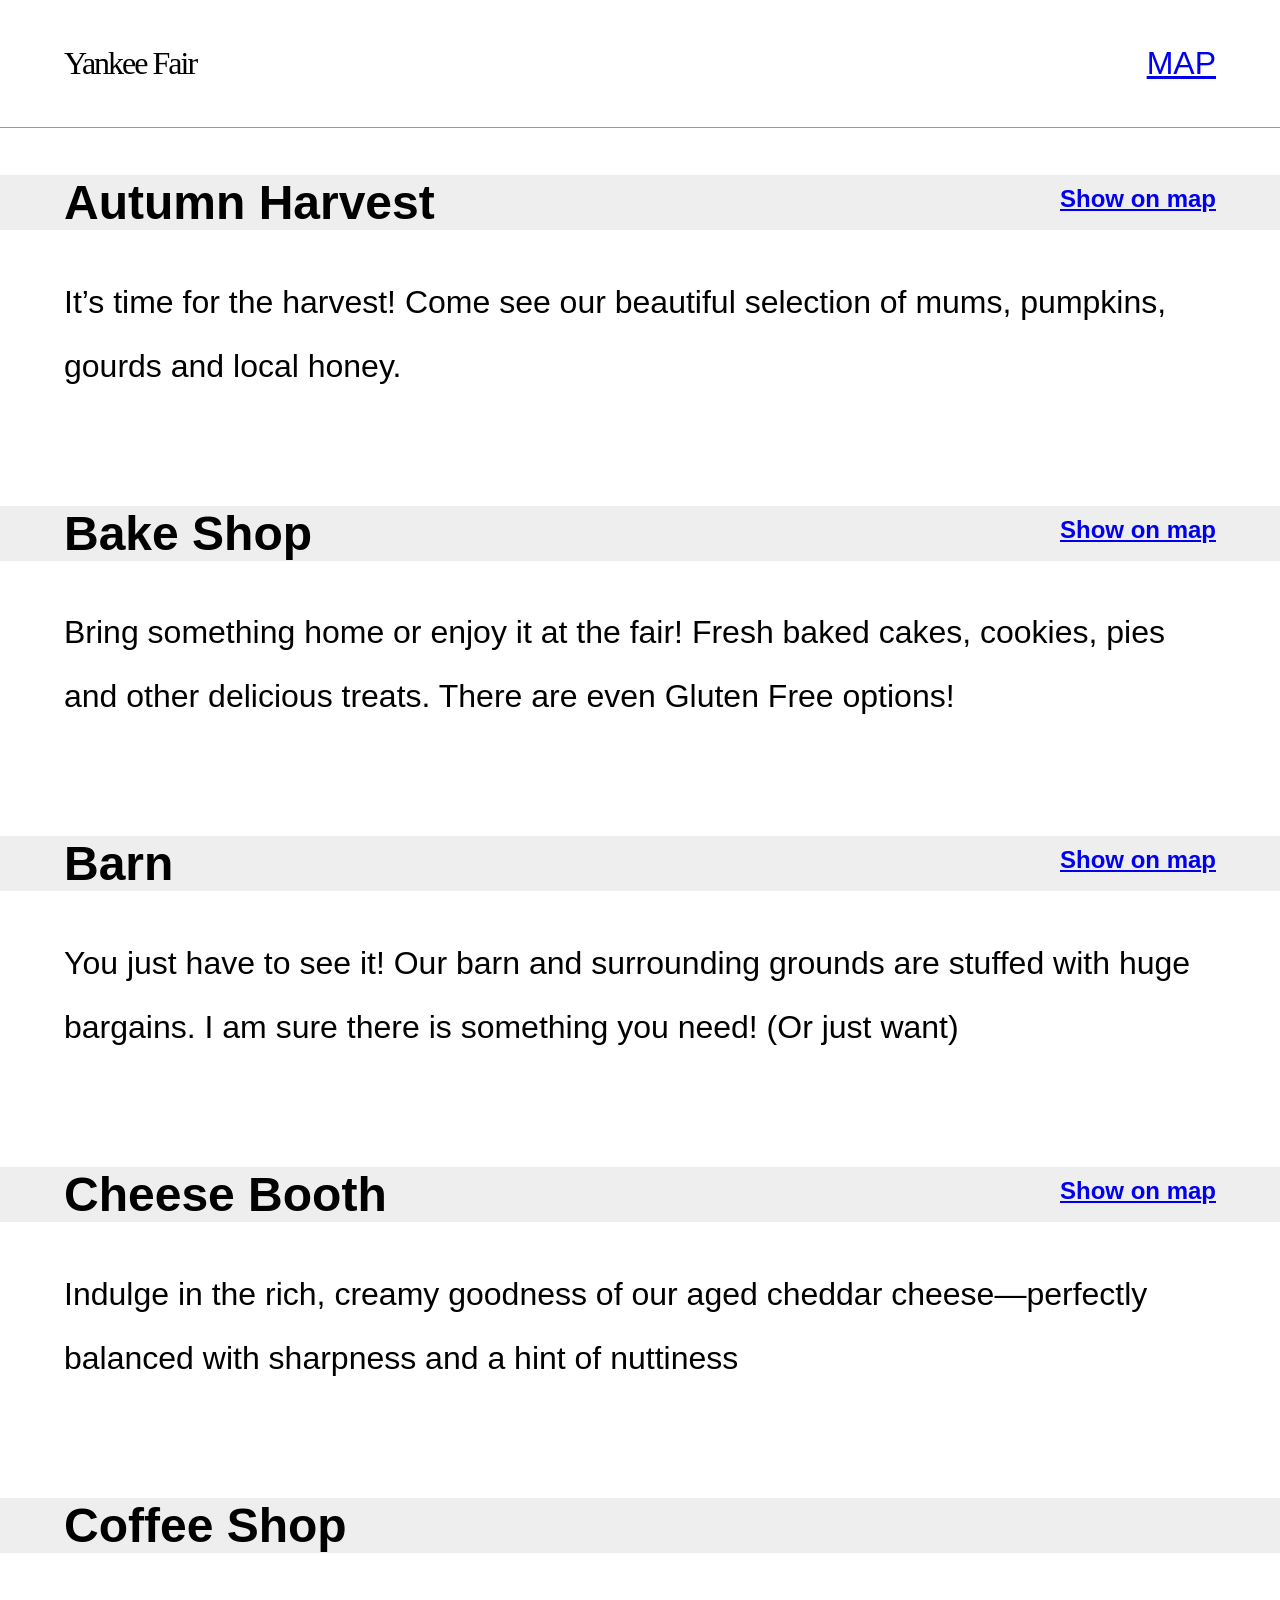
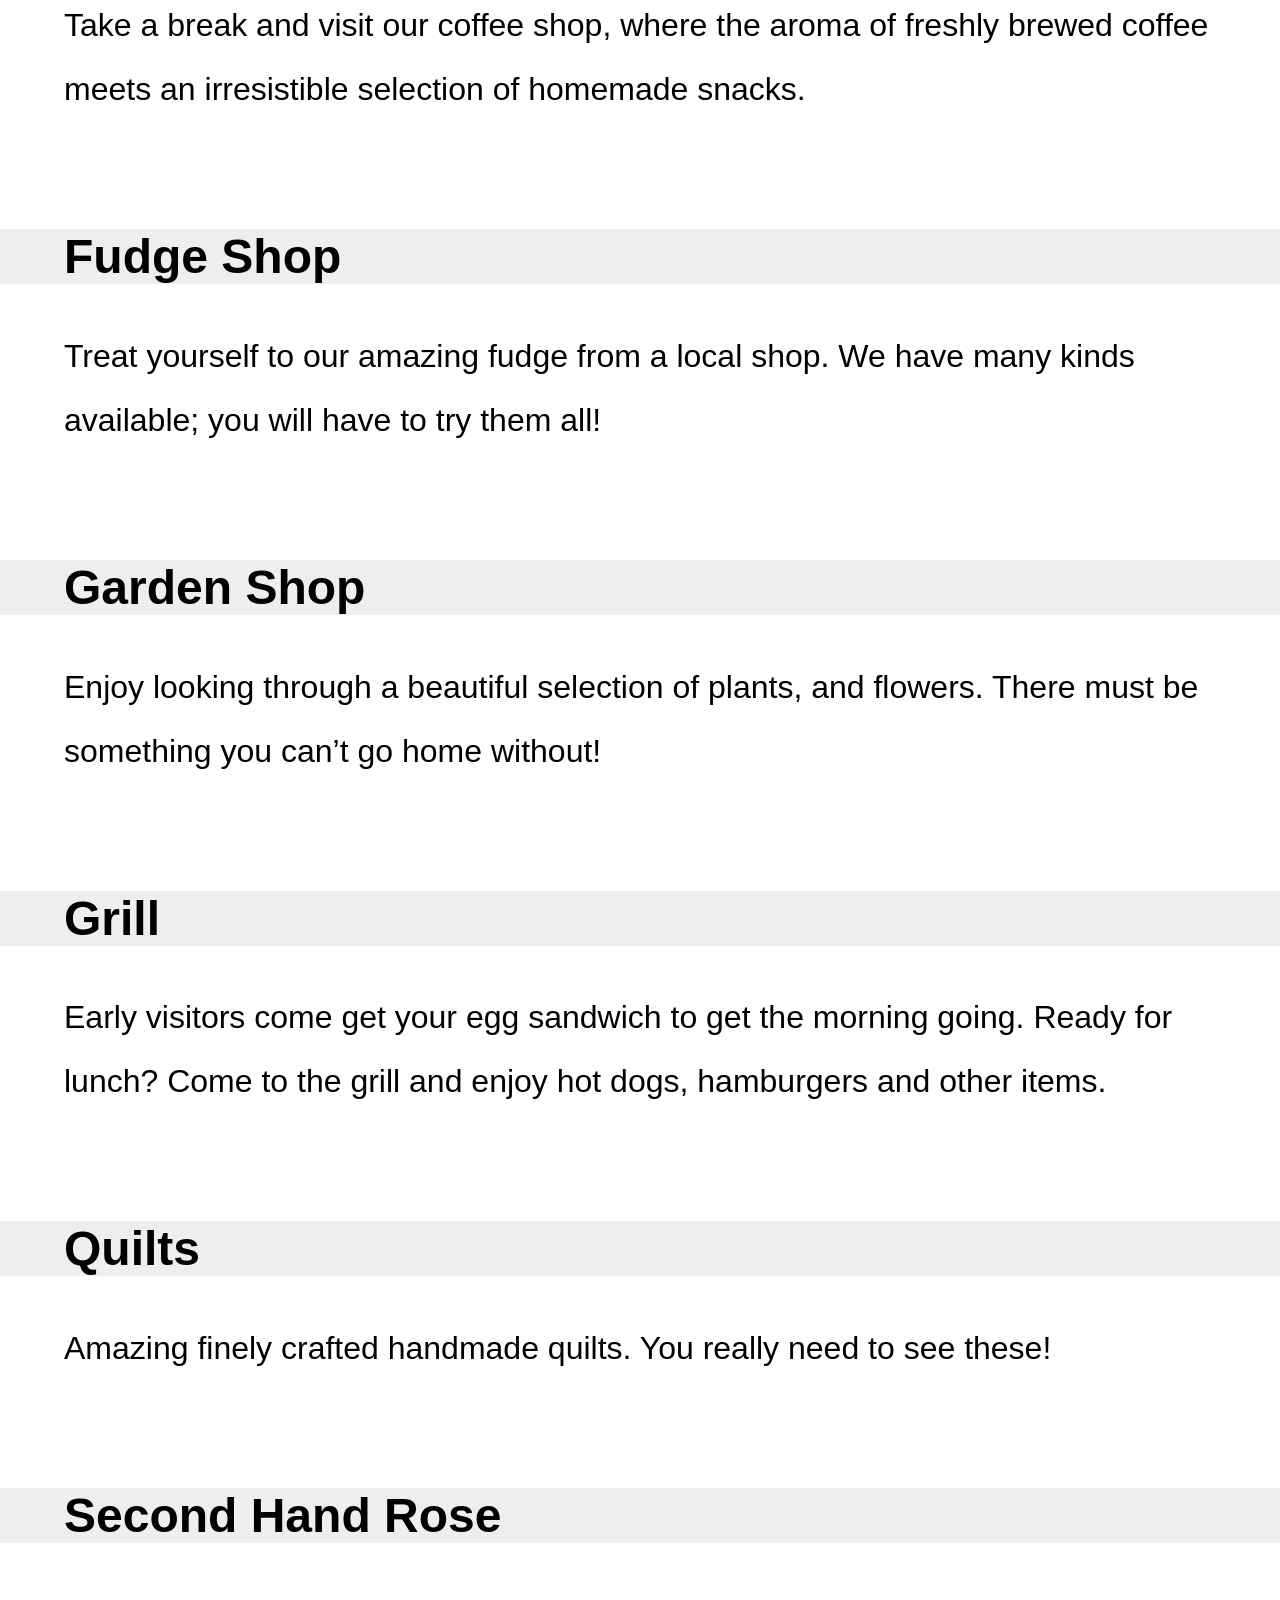
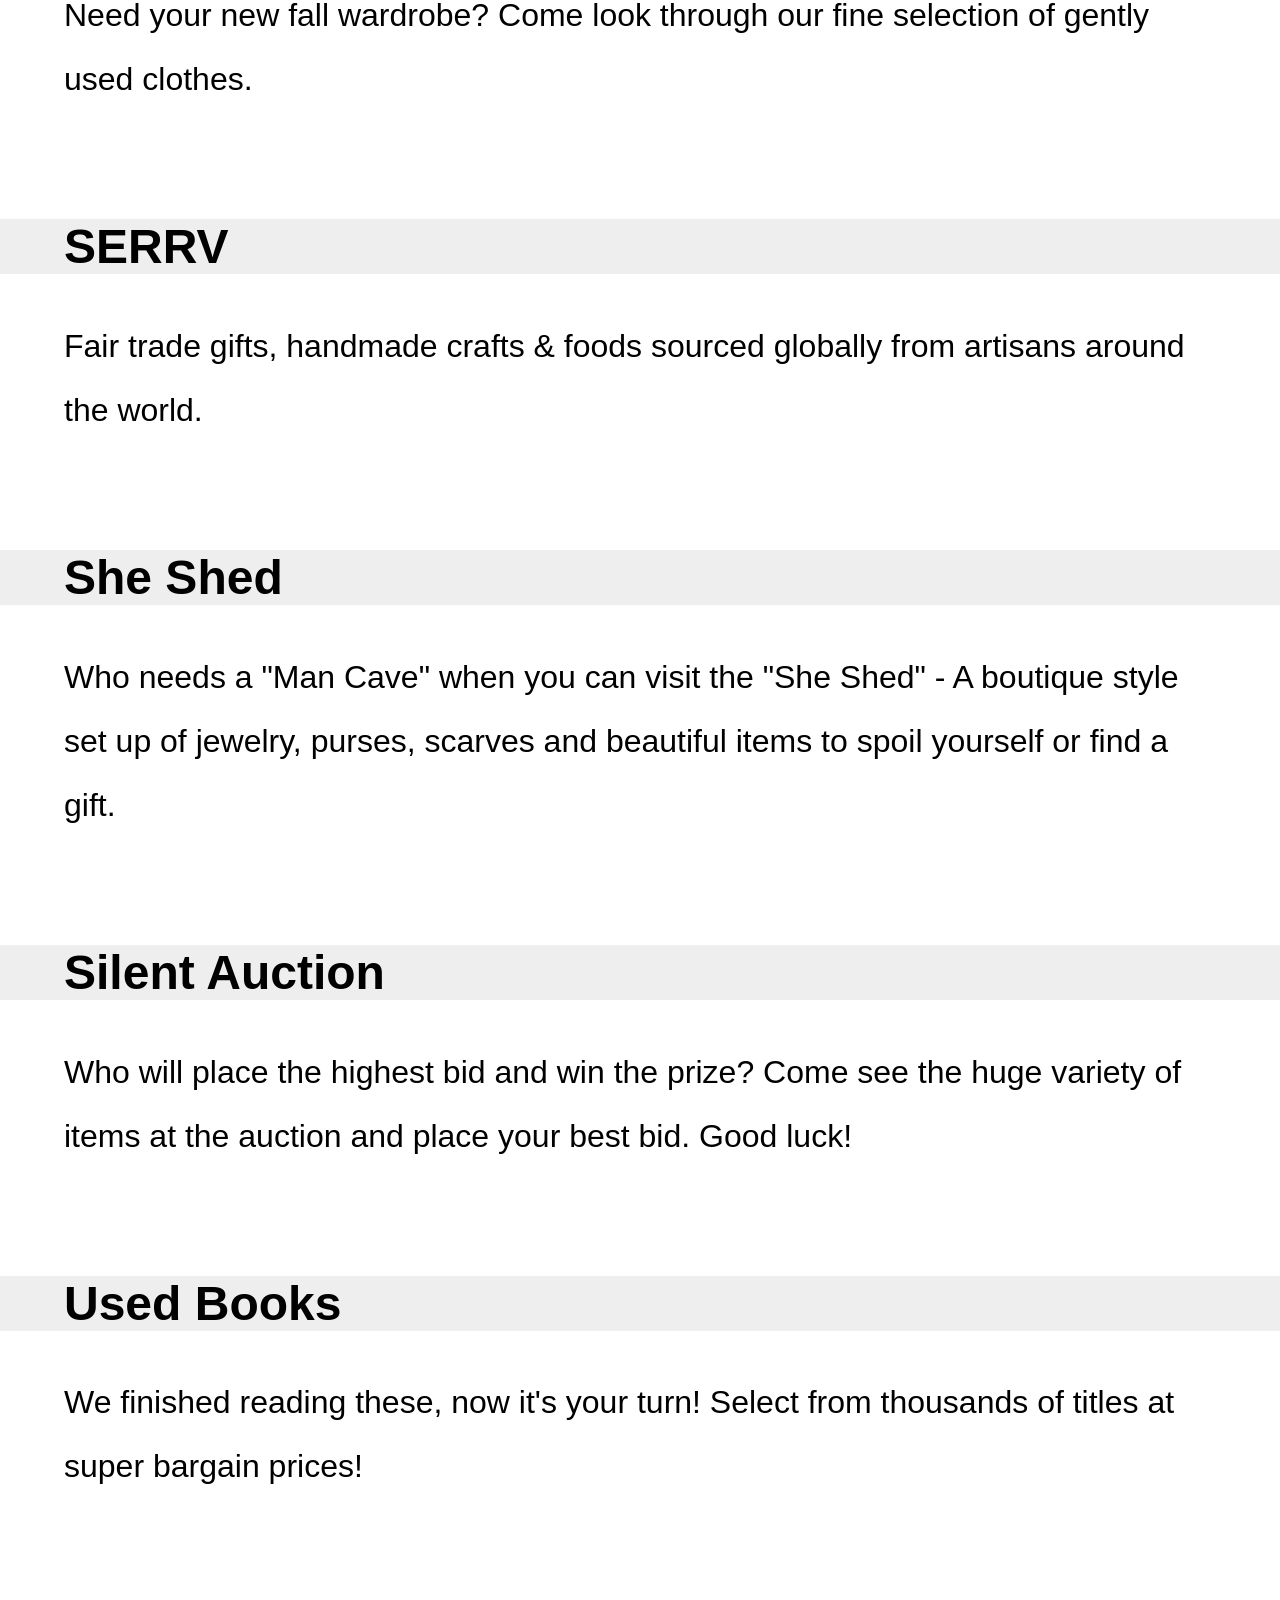
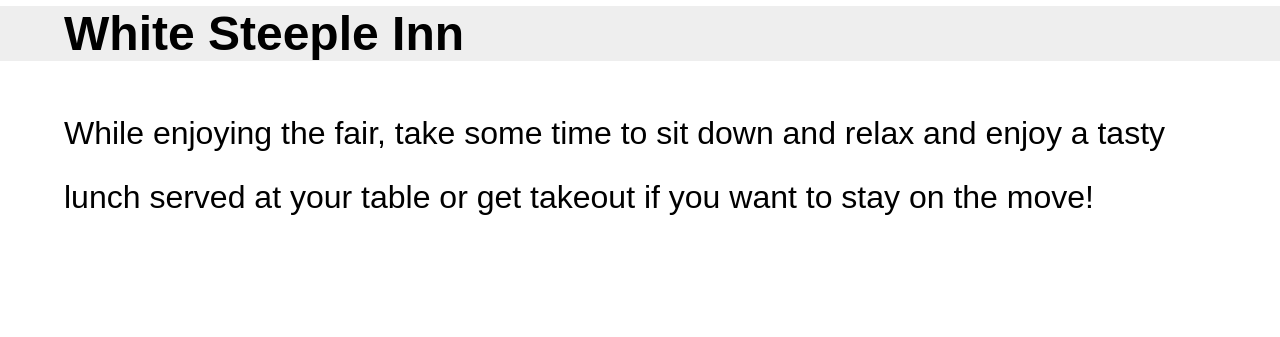
==== booths.html @ 580ce000 "." ====
<!DOCTYPE html>
<html lang="en">
<head>
    <meta charset="UTF-8">
    <title>Title</title>
    <base href="/">
    <style>
        body {
            font-family: sans-serif;
            font-size: 2em;
            margin: 0;
            padding: 15vh 0 0 0;
        }
        img {
            padding: 1vh 5vw;
            height: 8vh;
        }
        #yankee-fair {
            font-family: serif;
            flex-grow: 1;
            letter-spacing: -2px;
        }
        nav {
            position: fixed;
            background: white;
            border-bottom: 1px solid #999;
            display: flex;
            top: 0;
            left: 0;
            width: 90vw;
            padding: 5vh 5vw;
        }
        h2 {
            font-weight: bold;
            padding: 0 5vw;
            background: #eee;
        }
        h2 > a {
            float: right;
            font-size: .5em;
            line-height: 2em;
        }
        p {
            margin: 2vh 5vw 12vh 5vw;
            line-height: 2em;
        }
    </style>
</head>
<body>
<nav>
    <div id="yankee-fair">Yankee Fair</div>
    <a href="https://www.google.com/maps/d/edit?mid=1mldhwwwCzmdTcFJTOsYLLCWeeL9K-iY&usp=sharing" target="_blank">MAP</a>
</nav>
    <h2>
        Autumn Harvest
        <a id="courtyard" href="https://www.google.com/maps/place/41%C2%B027'55.9%22N+73%C2%B023'16.6%22W" target="_blank">Show on map</a>
    </h2>
    <p>It’s time for the harvest!  Come see our beautiful selection of mums,  pumpkins, gourds and local honey.</p>

    <h2>
        Bake Shop
        <a id="upper-level" href="https://www.google.com/maps/place/41%C2%B027'56.0%22N+73%C2%B023'17.1%22W" target="_blank">Show on map</a>
    </h2>
    <p>Bring something home or enjoy it at the fair!  Fresh baked cakes, cookies, pies and other delicious treats. There are even Gluten Free options!</p>

    <h2>
        Barn
        <a id="barn" href="https://www.google.com/maps/place/41%C2%B027'52.2%22N+73%C2%B023'17.2%22W" target="_blank">Show on map</a>
    </h2>
    <p>You just have to see it!  Our barn and surrounding grounds are stuffed with huge bargains.  I am sure there is something you need! (Or just want)</p>

    <h2>
        Cheese Booth
        <a id="lower-level" href="https://maps.app.goo.gl/7o7KVBYPkCsYkxQX6" target="_blank">Show on map</a>
    </h2>
    <p>Indulge in the rich, creamy goodness of our aged cheddar cheese—perfectly balanced with sharpness and a hint of nuttiness</p>

    <h2>Coffee Shop</h2>
    <p>Take a break and visit our coffee shop, where the aroma of freshly brewed coffee meets an irresistible selection of homemade snacks.</p>

    <h2>Fudge Shop</h2>
    <p>Treat yourself to our amazing fudge from a local shop.  We have many kinds available; you will have to try them all!</p>

    <h2>Garden Shop</h2>
    <p>Enjoy looking through a beautiful selection of plants, and flowers. There must be something you can’t go home without!</p>

    <h2>Grill</h2>
    <p>Early visitors come get your egg sandwich to get the morning going.  Ready for lunch?  Come to the grill and enjoy hot dogs, hamburgers and other items.</p>

    <h2>Quilts</h2>
    <p>Amazing finely crafted handmade quilts.  You really need to see these!</p>

    <h2>Second Hand Rose</h2>
    <p>Need your new fall wardrobe?  Come look through our fine selection of gently used clothes.</p>

    <h2>SERRV</h2>
    <p>Fair trade gifts, handmade crafts & foods sourced globally from artisans around the world.</p>

    <h2>She Shed</h2>
    <p>Who needs a "Man Cave" when you can visit the "She Shed" - A boutique style set up of jewelry, purses, scarves and beautiful items to spoil yourself or find a gift.</p>

    <h2>Silent Auction</h2>
    <p>Who will place the highest bid and win the prize?  Come see the huge variety of items at the auction and place your best bid.  Good luck!</p>

    <h2>Used Books</h2>
    <p>We finished reading these, now it's your turn!  Select from thousands of titles at super bargain prices!</p>

    <h2>White Steeple Inn</h2>
    <p>While enjoying the fair, take some time to sit down and relax and enjoy a tasty lunch served at your table or get takeout if you want to stay on the move!</p>

</body>
</html>
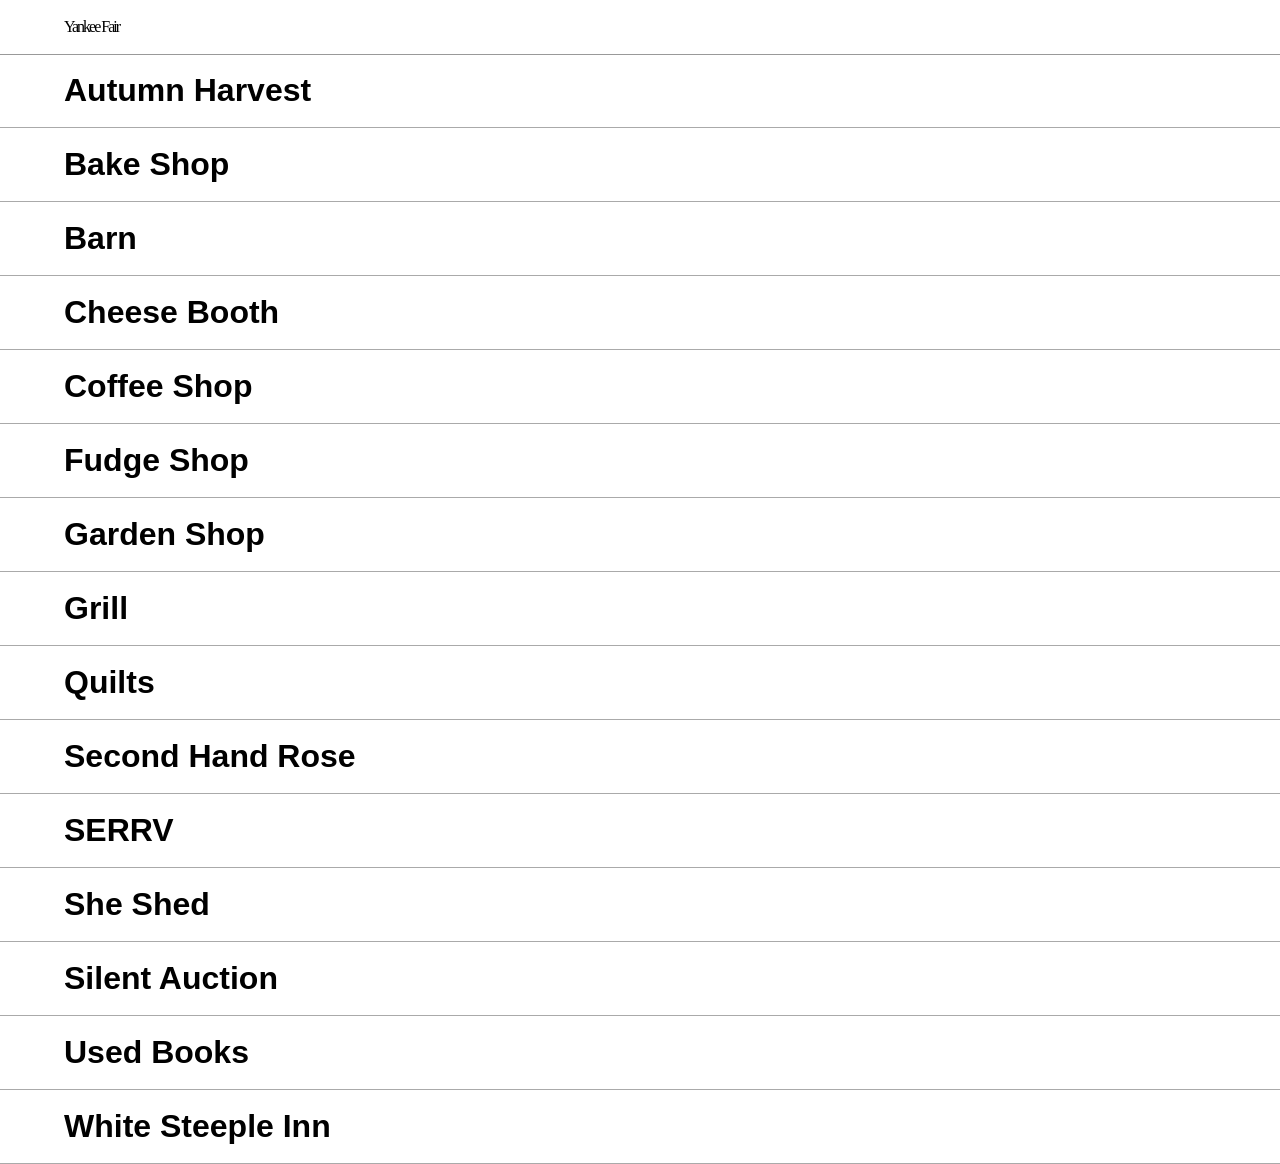
==== commit 813b6264: "accordian" ====
--- a/booths.html
+++ b/booths.html
@@ -7,13 +7,8 @@
     <style>
         body {
             font-family: sans-serif;
-            font-size: 2em;
             margin: 0;
-            padding: 15vh 0 0 0;
-        }
-        img {
-            padding: 1vh 5vw;
-            height: 8vh;
+            padding: 6vh 0 0 0;
         }
         #yankee-fair {
             font-family: serif;
@@ -28,85 +23,192 @@
             top: 0;
             left: 0;
             width: 90vw;
-            padding: 5vh 5vw;
-        }
-        h2 {
-            font-weight: bold;
-            padding: 0 5vw;
-            background: #eee;
-        }
-        h2 > a {
-            float: right;
-            font-size: .5em;
-            line-height: 2em;
-        }
-        p {
-            margin: 2vh 5vw 12vh 5vw;
-            line-height: 2em;
+            padding: 2vh 5vw;
         }
     </style>
 </head>
 <body>
+<script>
+    const locations = {
+        barn: {i:'nftGC56p51pmZbhG8', n:'Barn'},
+        parsonage: {i:'gjvJUC8UixNaFLtT6', n:'Parsonage'},
+        lowerLot: {i:'dMfV8wkKRnKf3Uxv9', n:'Lower Parking Lot'},
+        lowerLevel: {i:'7o7KVBYPkCsYkxQX6', n:'Inside Lower Level'},
+        upperLevel: {i:'mhyBH9yboV5h47598', n:'Inside Upper Level'},
+        courtyard: {i:'VfMEzUcBYbPtPALk7', n:'Courtyard'},
+        sanctuary: {i:'NwXLodhPenUWUwo8A', n:'Sanctuary'}
+    }
+    function location_link(location) {
+        return `https://maps.app.goo.gl/${location}`
+    }
+    const booths = [
+        {
+            displayName: 'Autumn Harvest',
+            gmap: locations.courtyard,
+            desc: 'It’s time for the harvest!<br>Come see our beautiful selection of mums, pumpkins, gourds and local honey.'
+        }, {
+            displayName: 'Bake Shop',
+            gmap: locations.upperLevel,
+            desc: 'Bring something home or enjoy it at the fair!  Fresh baked cakes, cookies, pies and other delicious treats. There are even Gluten Free options!'
+        }, {
+            displayName: 'Barn',
+            gmap: locations.barn,
+            desc: 'You just have to see it!  Our barn and surrounding grounds are stuffed with huge bargains.  I am sure there is something you need! (Or just want)'
+        }, {
+            displayName: 'Cheese Booth',
+            gmap: locations.lowerLevel,
+            desc: 'Indulge in the rich, creamy goodness of our aged cheddar cheese—perfectly balanced with sharpness and a hint of nuttiness.'
+        }, {
+            displayName: 'Coffee Shop',
+            gmap: locations.lowerLevel,
+            desc: 'Take a break and visit our coffee shop, where the aroma of freshly brewed coffee meets an irresistible selection of homemade snacks.'
+        }, {
+            displayName: 'Fudge Shop',
+            gmap: locations.lowerLevel,
+            desc: 'Treat yourself to our amazing fudge from a local shop.  We have many kinds available; you will have to try them all!'
+        }, {
+            displayName: 'Garden Shop',
+            gmap: locations.courtyard,
+            desc: 'Enjoy looking through a beautiful selection of plants, and flowers. There must be something you can’t go home without!'
+        }, {
+            displayName: 'Grill',
+            gmap: locations.lowerLot,
+            desc: 'Early visitors come get your egg sandwich to get the morning going.  Ready for lunch?  Come to the grill and enjoy hot dogs, hamburgers and other items.'
+        }, {
+            displayName: 'Quilts',
+            gmap: locations.upperLevel,
+            desc: 'Amazing finely crafted handmade quilts.  You really need to see these!'
+        }, {
+            displayName: 'Second Hand Rose',
+            gmap: locations.parsonage,
+            desc: 'Need your new fall wardrobe?  Come look through our fine selection of gently used clothes.'
+        }, {
+            displayName: 'SERRV',
+            gmap: locations.upperLevel,
+            desc: 'Fair trade gifts, handmade crafts & foods sourced globally from artisans around the world.'
+        }, {
+            displayName: 'She Shed',
+            gmap: locations.upperLevel,
+            desc: 'Who needs a "Man Cave" when you can visit the "She Shed" - A boutique style set up of jewelry, purses, scarves and beautiful items to spoil yourself or find a gift.'
+        }, {
+            displayName: 'Silent Auction',
+            gmap: locations.sanctuary,
+            desc: 'Who will place the highest bid and win the prize?  Come see the huge variety of items at the auction and place your best bid.  Good luck!'
+        }, {
+            displayName: 'Used Books',
+            gmap: locations.lowerLevel,
+            desc: 'We finished reading these, now it\'s your turn!  Select from thousands of titles at super bargain prices!'
+        }, {
+            displayName: 'White Steeple Inn',
+            gmap: locations.sanctuary,
+            desc: ''
+        }
+    ]
+
+    class Booth extends HTMLElement {
+        TOGGLE_EL = 'inner'
+        style = `<style>
+            #${this.TOGGLE_EL} {
+                max-height: 0;
+                overflow: hidden;
+                transition: all .1s;
+            }
+            #${this.TOGGLE_EL}.open {
+                max-height: 1000vh;
+            }
+            #booth {
+                padding: 2vh 5vw;
+                border-bottom: 1px solid #aaa;
+            }
+            #booth-name {
+                font-size: 2em;
+                font-weight: bold;
+            }
+            #location {
+                display: flex;
+                padding: 2vh 0;
+            }
+            #loc-icon {
+                height: .8em;
+                margin: .1em 5px 0 0;
+            }
+            #loc-icon > path { fill: #777 }
+            #gmap > a {
+                color: #777;
+                text-decoration: none;
+                font-weight: bold;
+            }
+            #desc {
+                line-height: 2em;
+            }
+
+        </style>`
+
+        template = `<template>
+            <div id="booth">
+                <div id="booth-name" class="button">
+                    <slot name="displayName"></slot>
+                </div>
+                <div id="inner">
+                    <div id="location">
+                        <svg id="loc-icon" xmlns="http://www.w3.org/2000/svg" viewBox="0 0 384 512">
+                            <path d="M215.7 499.2C267 435 384 279.4 384 192C384 86 298 0 192 0S0 86 0 192c0 87.4 117 243 168.3 307.2c12.3 15.3 35.1 15.3 47.4 0zM192 128a64 64 0 1 1 0 128 64 64 0 1 1 0-128z"/>
+                        </svg>
+                        <div id="gmap"></div>
+                    </div>
+                    <div id="desc">
+                        <slot name="desc"></slot>
+                    </div>
+                </div>
+            </div>
+        </template>`
+
+
+        constructor(b) {
+            super();
+            this.open = false
+            const shadowRoot = this.attachShadow({ mode: "open" });
+            shadowRoot.appendChild(new DOMParser()
+                .parseFromString(this.style, 'text/html')
+                .querySelector('style')
+                .cloneNode(true)
+            )
+            console.log(this.displayName, this.template)
+            shadowRoot.appendChild(new DOMParser()
+                .parseFromString(this.template, 'text/html')
+                .querySelector('template')
+                .content
+                .cloneNode(true)
+            )
+            this.appendChild(this.displayName = document.createElement('span'))
+            this.displayName.slot = 'displayName'
+            this.displayName.innerHTML = b.displayName
+
+            shadowRoot.getElementById('gmap').appendChild(this.gmap = document.createElement('a'))
+            this.gmap.innerHTML = b.gmap.n
+            this.gmap.href = location_link(b.gmap.i)
+            this.gmap.target = '_blank'
+
+            this.appendChild(this.desc = document.createElement('span'))
+            this.desc.slot = 'desc'
+            this.desc.innerHTML = b.desc
+
+            shadowRoot.querySelector('.button').onclick = this.toggle.bind(this)
+
+        }
+        toggle() {
+            this.open = !this.open
+            let e = this.shadowRoot.getElementById(this.TOGGLE_EL)
+            return this.open ? e.classList.add('open') : e.classList.remove('open')
+        }
+    }
+    customElements.define("uccb-booth", Booth);
+    booths.forEach(b => document.body.appendChild(new Booth(b)))
+
+</script>
+
 <nav>
     <div id="yankee-fair">Yankee Fair</div>
-    <a href="https://www.google.com/maps/d/edit?mid=1mldhwwwCzmdTcFJTOsYLLCWeeL9K-iY&usp=sharing" target="_blank">MAP</a>
 </nav>
-    <h2>
-        Autumn Harvest
-        <a id="courtyard" href="https://www.google.com/maps/place/41%C2%B027'55.9%22N+73%C2%B023'16.6%22W" target="_blank">Show on map</a>
-    </h2>
-    <p>It’s time for the harvest!  Come see our beautiful selection of mums,  pumpkins, gourds and local honey.</p>
-
-    <h2>
-        Bake Shop
-        <a id="upper-level" href="https://www.google.com/maps/place/41%C2%B027'56.0%22N+73%C2%B023'17.1%22W" target="_blank">Show on map</a>
-    </h2>
-    <p>Bring something home or enjoy it at the fair!  Fresh baked cakes, cookies, pies and other delicious treats. There are even Gluten Free options!</p>
-
-    <h2>
-        Barn
-        <a id="barn" href="https://www.google.com/maps/place/41%C2%B027'52.2%22N+73%C2%B023'17.2%22W" target="_blank">Show on map</a>
-    </h2>
-    <p>You just have to see it!  Our barn and surrounding grounds are stuffed with huge bargains.  I am sure there is something you need! (Or just want)</p>
-
-    <h2>
-        Cheese Booth
-        <a id="lower-level" href="https://maps.app.goo.gl/7o7KVBYPkCsYkxQX6" target="_blank">Show on map</a>
-    </h2>
-    <p>Indulge in the rich, creamy goodness of our aged cheddar cheese—perfectly balanced with sharpness and a hint of nuttiness</p>
-
-    <h2>Coffee Shop</h2>
-    <p>Take a break and visit our coffee shop, where the aroma of freshly brewed coffee meets an irresistible selection of homemade snacks.</p>
-
-    <h2>Fudge Shop</h2>
-    <p>Treat yourself to our amazing fudge from a local shop.  We have many kinds available; you will have to try them all!</p>
-
-    <h2>Garden Shop</h2>
-    <p>Enjoy looking through a beautiful selection of plants, and flowers. There must be something you can’t go home without!</p>
-
-    <h2>Grill</h2>
-    <p>Early visitors come get your egg sandwich to get the morning going.  Ready for lunch?  Come to the grill and enjoy hot dogs, hamburgers and other items.</p>
-
-    <h2>Quilts</h2>
-    <p>Amazing finely crafted handmade quilts.  You really need to see these!</p>
-
-    <h2>Second Hand Rose</h2>
-    <p>Need your new fall wardrobe?  Come look through our fine selection of gently used clothes.</p>
-
-    <h2>SERRV</h2>
-    <p>Fair trade gifts, handmade crafts & foods sourced globally from artisans around the world.</p>
-
-    <h2>She Shed</h2>
-    <p>Who needs a "Man Cave" when you can visit the "She Shed" - A boutique style set up of jewelry, purses, scarves and beautiful items to spoil yourself or find a gift.</p>
-
-    <h2>Silent Auction</h2>
-    <p>Who will place the highest bid and win the prize?  Come see the huge variety of items at the auction and place your best bid.  Good luck!</p>
-
-    <h2>Used Books</h2>
-    <p>We finished reading these, now it's your turn!  Select from thousands of titles at super bargain prices!</p>
-
-    <h2>White Steeple Inn</h2>
-    <p>While enjoying the fair, take some time to sit down and relax and enjoy a tasty lunch served at your table or get takeout if you want to stay on the move!</p>
-
 </body>
 </html>
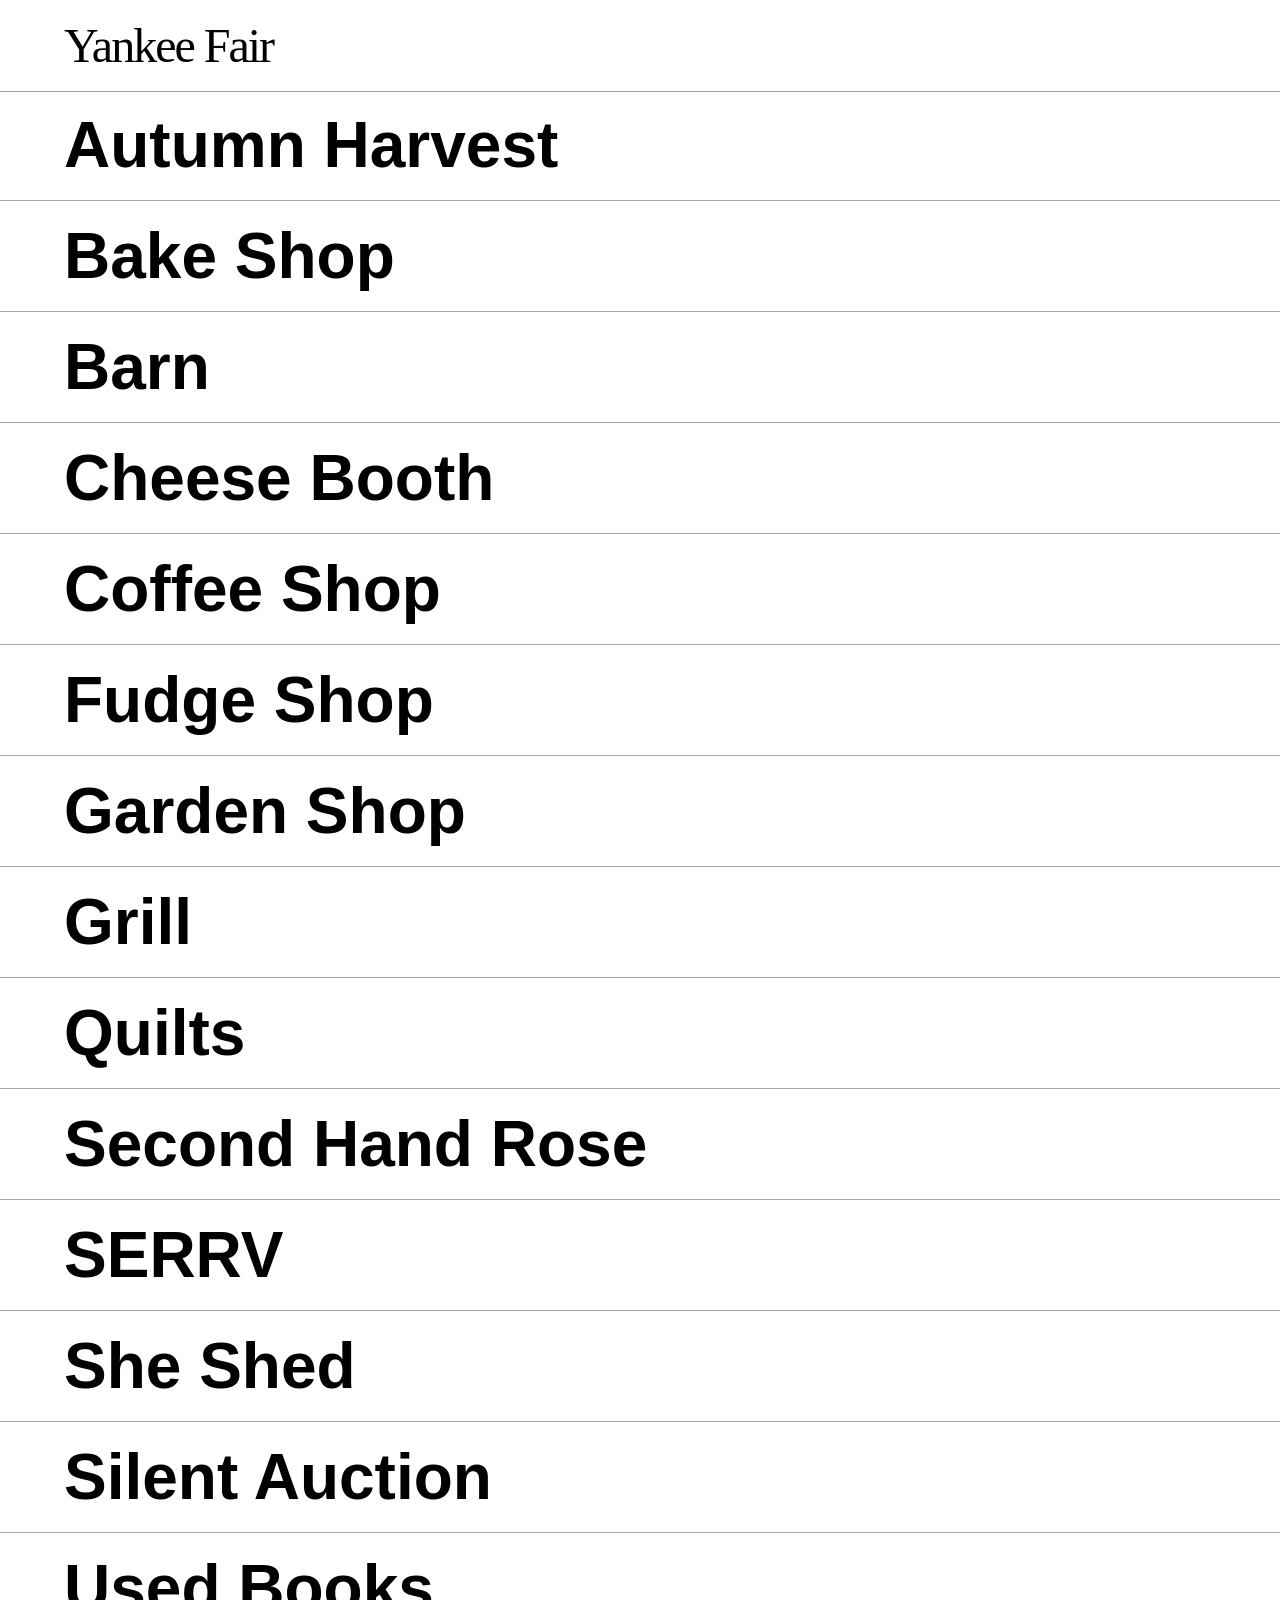
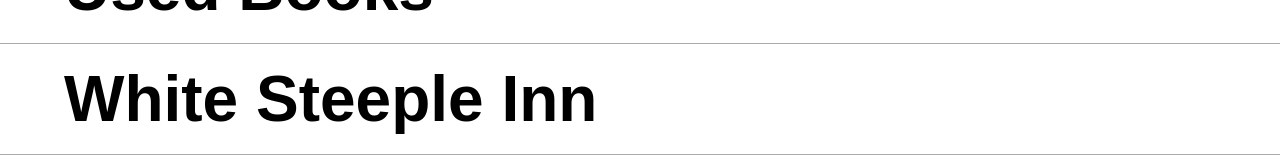
==== commit 49c84983: "." ====
--- a/booths.html
+++ b/booths.html
@@ -8,12 +8,13 @@
         body {
             font-family: sans-serif;
             margin: 0;
-            padding: 6vh 0 0 0;
+            padding: 10vh 0 0 0;
         }
         #yankee-fair {
             font-family: serif;
             flex-grow: 1;
             letter-spacing: -2px;
+            font-size: 3em;
         }
         nav {
             position: fixed;
@@ -121,7 +122,7 @@
                 border-bottom: 1px solid #aaa;
             }
             #booth-name {
-                font-size: 2em;
+                font-size: 4em;
                 font-weight: bold;
             }
             #location {
@@ -129,17 +130,19 @@
                 padding: 2vh 0;
             }
             #loc-icon {
-                height: .8em;
-                margin: .1em 5px 0 0;
+                height: 1.4em;
+                margin: .2em 1vw 0 0;
             }
             #loc-icon > path { fill: #777 }
             #gmap > a {
                 color: #777;
                 text-decoration: none;
                 font-weight: bold;
+                font-size: 2em;
             }
             #desc {
                 line-height: 2em;
+                font-size: 3em;
             }
 
         </style>`
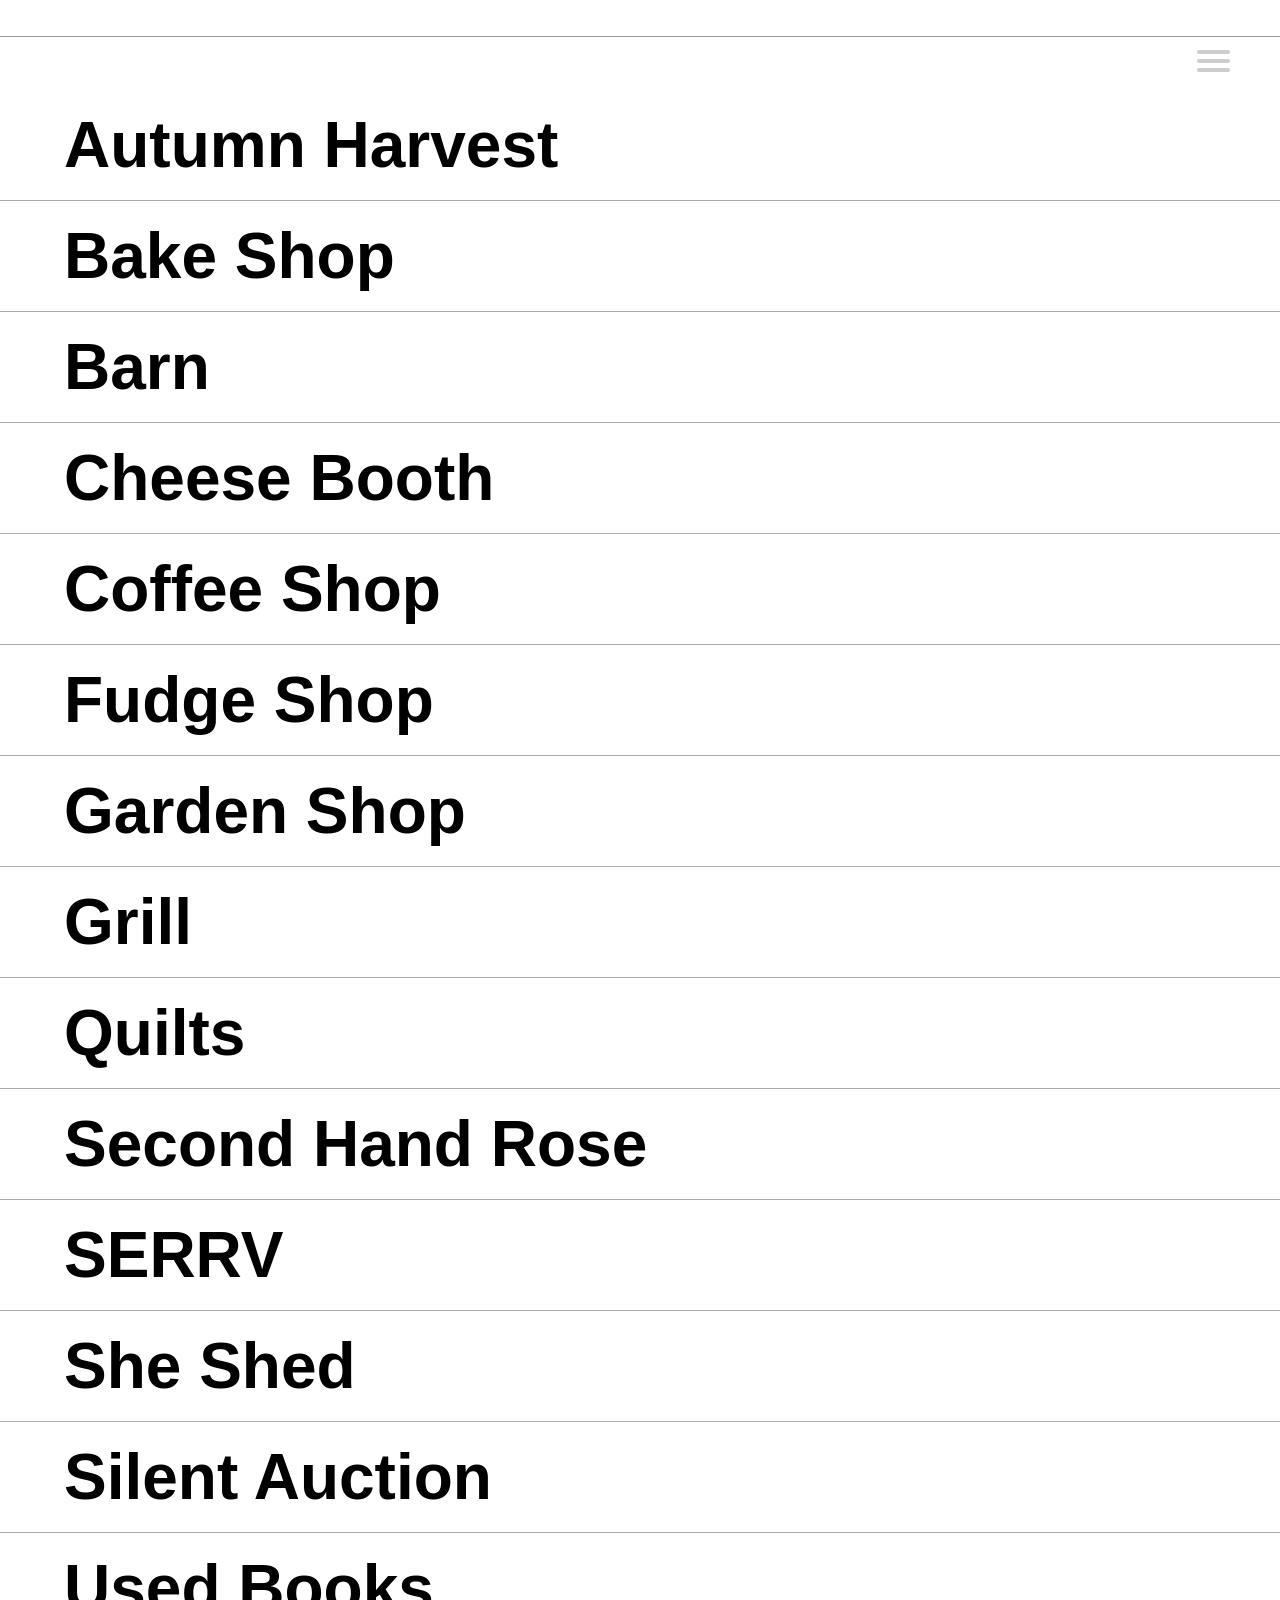
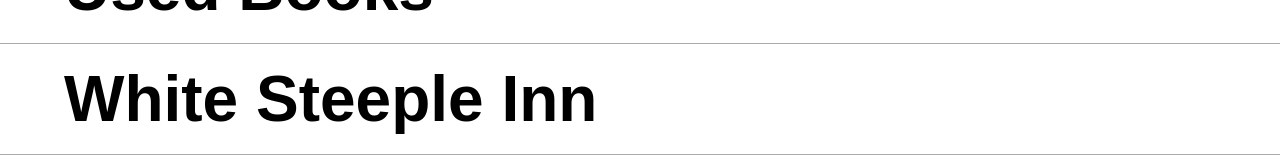
==== commit 22ddedee: "nav" ====
--- a/booths.html
+++ b/booths.html
@@ -10,22 +10,7 @@
             margin: 0;
             padding: 10vh 0 0 0;
         }
-        #yankee-fair {
-            font-family: serif;
-            flex-grow: 1;
-            letter-spacing: -2px;
-            font-size: 3em;
-        }
-        nav {
-            position: fixed;
-            background: white;
-            border-bottom: 1px solid #999;
-            display: flex;
-            top: 0;
-            left: 0;
-            width: 90vw;
-            padding: 2vh 5vw;
-        }
+
     </style>
 </head>
 <body>
@@ -50,11 +35,11 @@
         }, {
             displayName: 'Bake Shop',
             gmap: locations.upperLevel,
-            desc: 'Bring something home or enjoy it at the fair!  Fresh baked cakes, cookies, pies and other delicious treats. There are even Gluten Free options!'
+            desc: 'Bring something home or enjoy it at the fair!<br>Fresh baked cakes, cookies, pies and other delicious treats<br>There are even Gluten Free options!'
         }, {
             displayName: 'Barn',
             gmap: locations.barn,
-            desc: 'You just have to see it!  Our barn and surrounding grounds are stuffed with huge bargains.  I am sure there is something you need! (Or just want)'
+            desc: 'You just have to see it!<br>Our barn and surrounding grounds are stuffed with huge bargains.<br>I am sure there is something you need! (Or just want)'
         }, {
             displayName: 'Cheese Booth',
             gmap: locations.lowerLevel,
@@ -66,23 +51,23 @@
         }, {
             displayName: 'Fudge Shop',
             gmap: locations.lowerLevel,
-            desc: 'Treat yourself to our amazing fudge from a local shop.  We have many kinds available; you will have to try them all!'
+            desc: 'Treat yourself to our amazing fudge from a local shop.<br>We have many kinds available; you will have to try them all!'
         }, {
             displayName: 'Garden Shop',
             gmap: locations.courtyard,
-            desc: 'Enjoy looking through a beautiful selection of plants, and flowers. There must be something you can’t go home without!'
+            desc: 'Enjoy looking through a beautiful selection of plants, and flowers.<br>There must be something you can’t go home without!'
         }, {
             displayName: 'Grill',
             gmap: locations.lowerLot,
-            desc: 'Early visitors come get your egg sandwich to get the morning going.  Ready for lunch?  Come to the grill and enjoy hot dogs, hamburgers and other items.'
+            desc: 'Early visitors come get your egg sandwich to get the morning going.<br>Ready for lunch?  Come to the grill and enjoy hot dogs, hamburgers and other items.'
         }, {
             displayName: 'Quilts',
             gmap: locations.upperLevel,
-            desc: 'Amazing finely crafted handmade quilts.  You really need to see these!'
+            desc: 'Amazing finely crafted handmade quilts.<br>You really need to see these!'
         }, {
             displayName: 'Second Hand Rose',
             gmap: locations.parsonage,
-            desc: 'Need your new fall wardrobe?  Come look through our fine selection of gently used clothes.'
+            desc: 'Need your new fall wardrobe?<br>Come look through our fine selection of gently used clothes.'
         }, {
             displayName: 'SERRV',
             gmap: locations.upperLevel,
@@ -94,7 +79,7 @@
         }, {
             displayName: 'Silent Auction',
             gmap: locations.sanctuary,
-            desc: 'Who will place the highest bid and win the prize?  Come see the huge variety of items at the auction and place your best bid.  Good luck!'
+            desc: 'Who will place the highest bid and win the prize?<br>Come see the huge variety of items at the auction and place your best bid.  Good luck!'
         }, {
             displayName: 'Used Books',
             gmap: locations.lowerLevel,
@@ -102,7 +87,7 @@
         }, {
             displayName: 'White Steeple Inn',
             gmap: locations.sanctuary,
-            desc: ''
+            desc: 'While enjoying the fair, take some time to sit down and relax and enjoy a tasty lunch served at your table or get takeout if you want to stay on the move!'
         }
     ]
 
@@ -209,9 +194,9 @@
     booths.forEach(b => document.body.appendChild(new Booth(b)))
 
 </script>
-
-<nav>
-    <div id="yankee-fair">Yankee Fair</div>
-</nav>
+<script src="nav/nav.js"></script>
+<!--<nav>-->
+<!--    <div id="yankee-fair">Yankee Fair</div>-->
+<!--</nav>-->
 </body>
 </html>
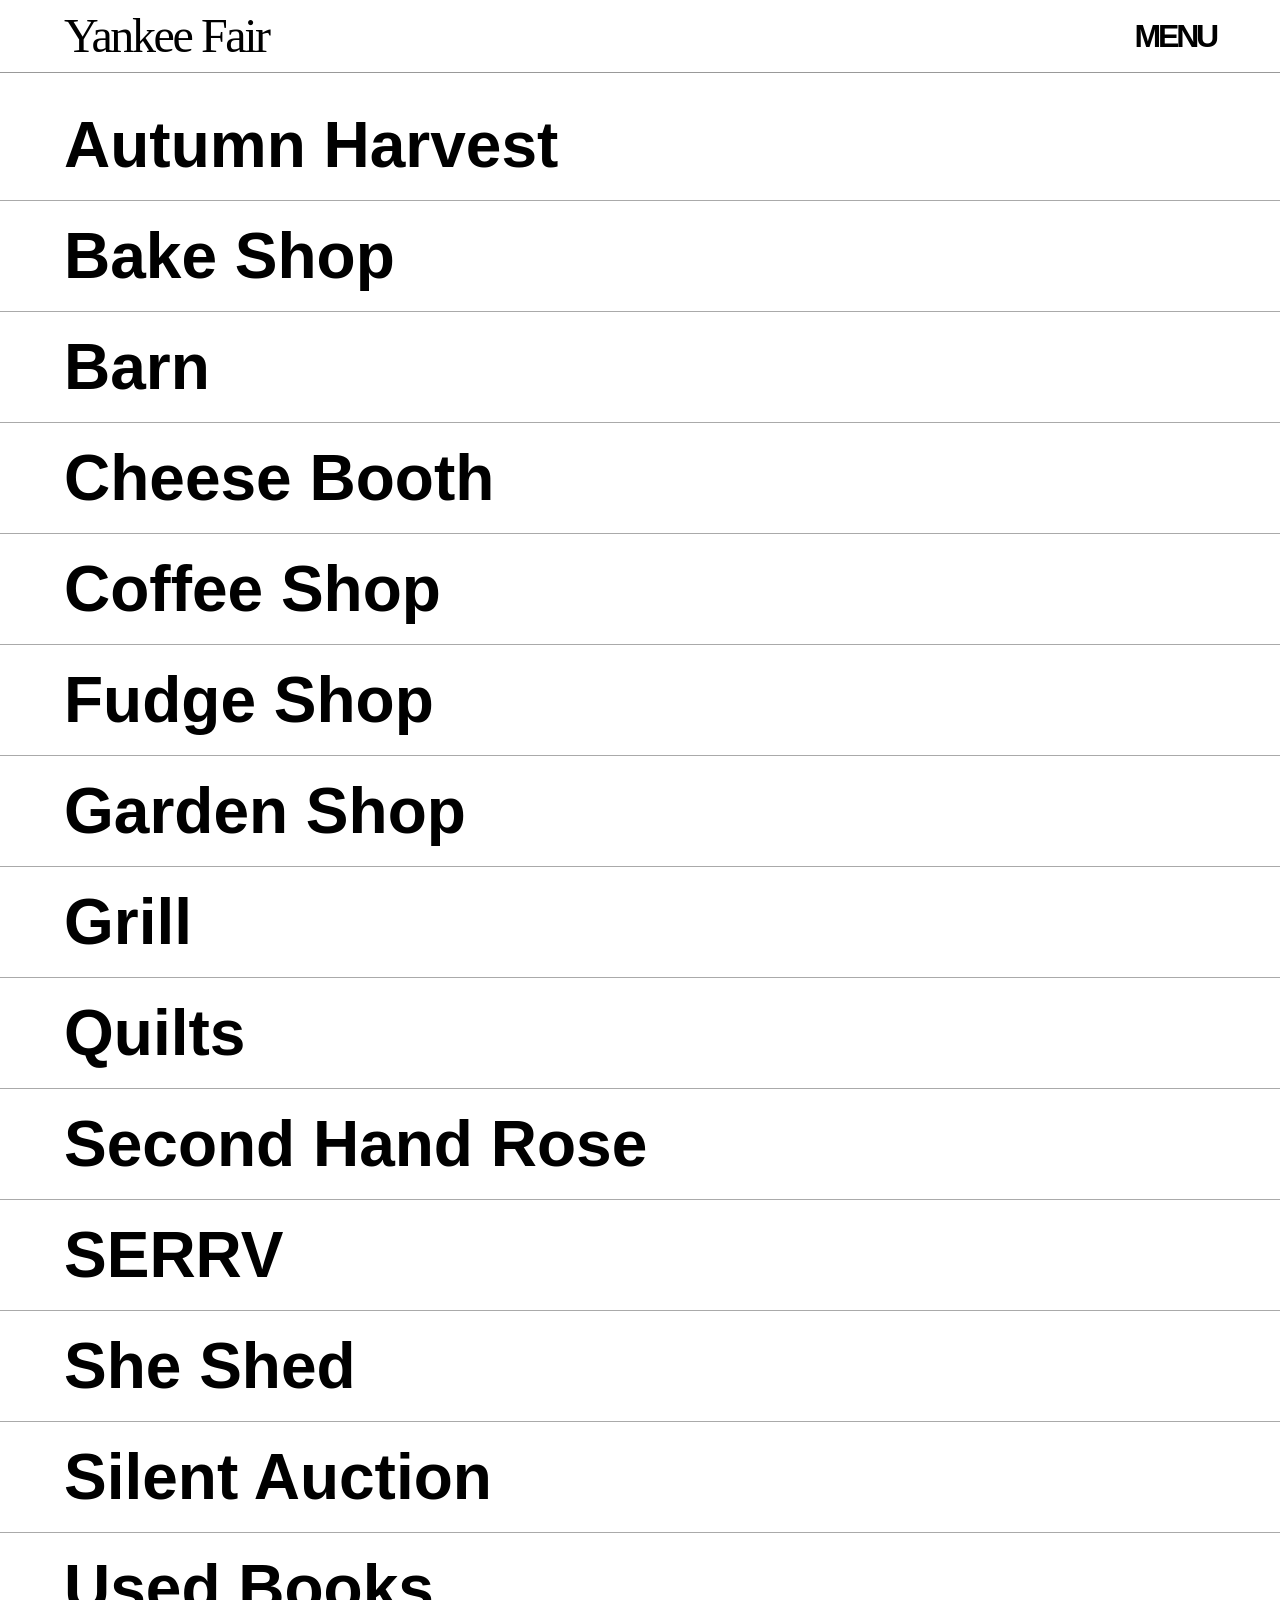
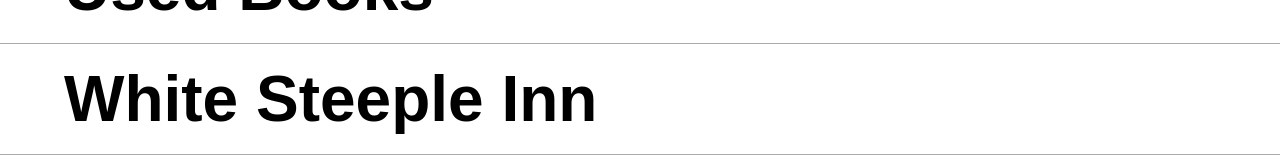
==== commit 3f46a6cd: "simpler nav and index" ====
--- a/booths.html
+++ b/booths.html
@@ -3,15 +3,8 @@
 <head>
     <meta charset="UTF-8">
     <title>Title</title>
-    <base href="/">
-    <style>
-        body {
-            font-family: sans-serif;
-            margin: 0;
-            padding: 10vh 0 0 0;
-        }
-
-    </style>
+    <base href="https://mattgoral.github.io/uccb_fair_24/">
+    <link rel="stylesheet" href="main.css">
 </head>
 <body>
 <script>
@@ -161,7 +154,6 @@
                 .querySelector('style')
                 .cloneNode(true)
             )
-            console.log(this.displayName, this.template)
             shadowRoot.appendChild(new DOMParser()
                 .parseFromString(this.template, 'text/html')
                 .querySelector('template')
@@ -195,6 +187,7 @@
 
 </script>
 <script src="nav/nav.js"></script>
+
 <!--<nav>-->
 <!--    <div id="yankee-fair">Yankee Fair</div>-->
 <!--</nav>-->
--- a/main.css
+++ b/main.css
@@ -0,0 +1,5 @@
+body {
+    font-family: sans-serif;
+    margin: 0;
+    padding: 10vh 0 0 0;
+}
